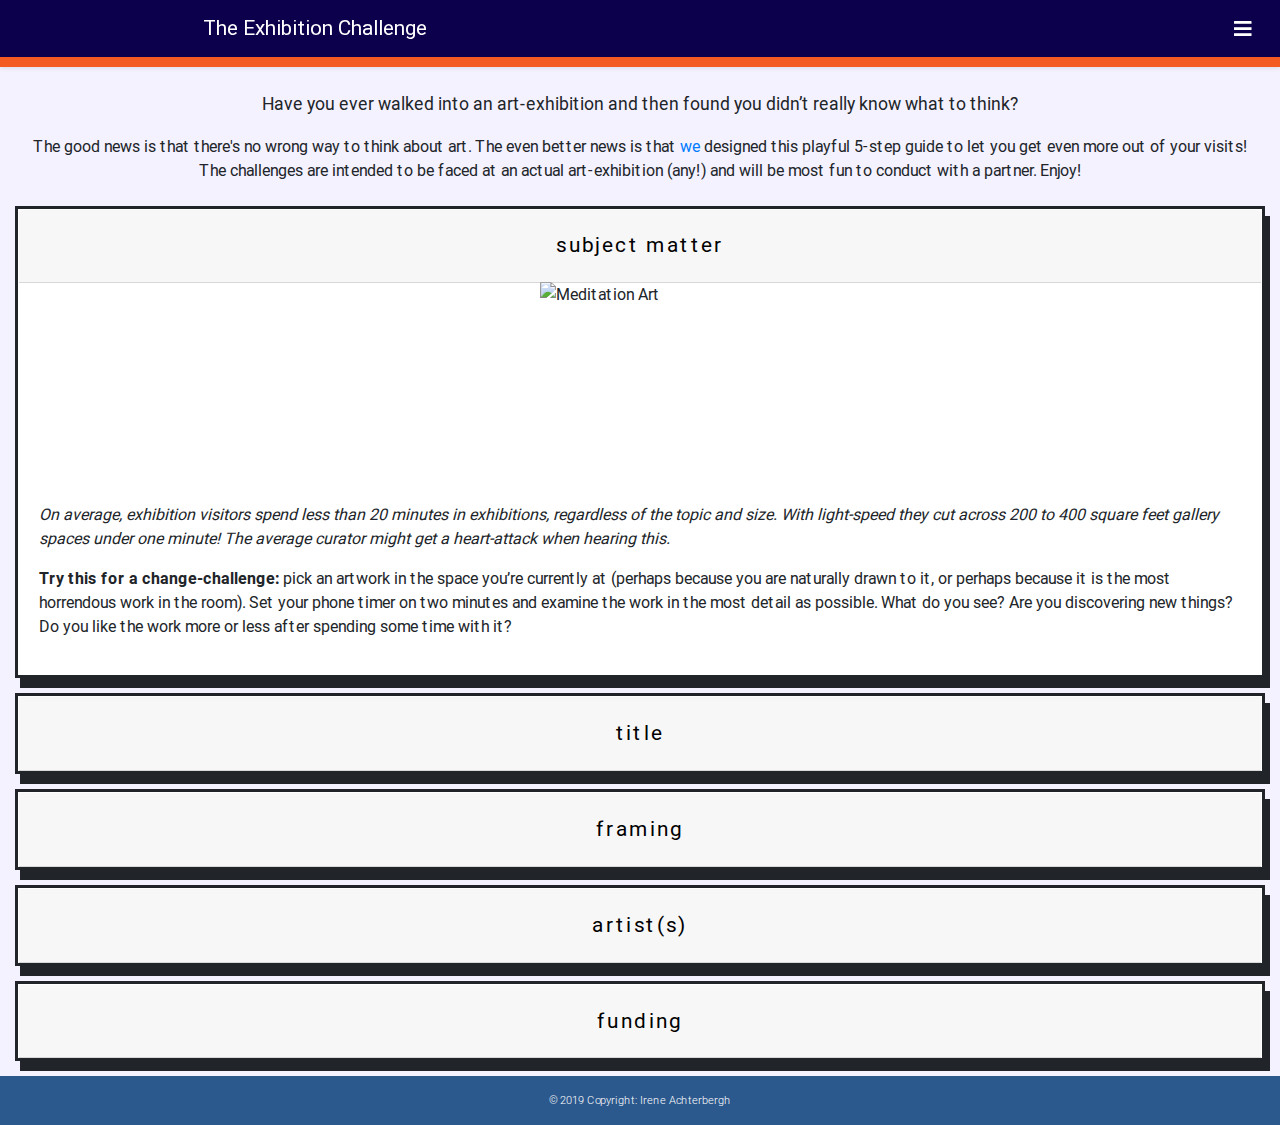
==== index.html @ 202a17a9 "Add files via upload" ====
<!DOCTYPE html>
<html lang="en">

<head>
  <meta charset="utf-8">
  <meta name="viewport" content="width=device-width, initial-scale=1, shrink-to-fit=no">
  <meta http-equiv="x-ua-compatible" content="ie=edge">
  <title>The Exhibition Challenge</title>
  <!-- Font Awesome -->
  <link rel="stylesheet" href="https://use.fontawesome.com/releases/v5.8.2/css/all.css">
  <!-- Bootstrap core CSS -->
  <link href="css/bootstrap.min.css" rel="stylesheet">
  <!-- Material Design Bootstrap -->
  <link href="css/mdb.min.css" rel="stylesheet">
  <!-- My custom styles -->
  <link href="css/style.css" rel="stylesheet">
</head>

<body>
<!--Navbar-->
<nav class="navbar sticky-top split border-bottom border-danger shadow-sm navbar-light">

  <!-- Navbar brand -->
  <a class="navbar-brand white-text" href="index.html">The Exhibition Challenge</a>

  <!-- Collapse button -->
  <button class="navbar-toggler toggler-example" type="button" data-toggle="collapse" data-target="#navbarSupportedContent1"
    aria-controls="navbarSupportedContent1" aria-expanded="false" aria-label="Toggle navigation"><span class="dark-blue-text"><i
        class="fas fa-bars fa-1.5x white-text"></i></span></button>

  <!-- Collapsible content -->
  <div class="collapse navbar-collapse" id="navbarSupportedContent1">

    <!-- Links -->
    <ul class="navbar-nav mr-auto">
      <li class="nav-item active">
        <a class="nav-link text-left white-text" href="index.html">Home<span class="sr-only">(current)</span></a>
      </li>
      <li class="nav-item">
        <a class="nav-link text-left white-text" href="page1.html">About</a>
      </li>
      <li class="nav-item">
        <a class="nav-link text-left white-text" href="#">Help</a>
      </li>
    </ul>
    <!-- Links -->

  </div>
  <!-- Collapsible content -->

</nav>
<!--/.Navbar-->

<header>
	<container>
    <p class="header-p1">Have you ever walked into an art-exhibition and then found you didn’t really know what to think?</p> 
    <p>The good news is that there's no wrong way to think about art. The even better news is that <a href="page1.html">we</a> designed this playful 5-step guide to let you get even more out of your visits! The challenges are intended to be faced at an actual art-exhibition (any!) and will be most fun to conduct with a partner. Enjoy!</p>
  </container>
</header>

<div class="accordion" id="accordionExample">
  <div class="card z-depth-0 bordered">
    <div class="card-header" id="headingOne">
      <h5 class="mb-0">
        <button class="btn btn-link" type="button" data-toggle="collapse" data-target="#collapseOne"
          aria-expanded="true" aria-controls="collapseOne">
          subject matter
        </button>
      </h5>
    </div>
    <div id="collapseOne" class="collapse show" aria-labelledby="headingOne"
      data-parent="#accordionExample">
      <div class="card-gif">
        <img src="https://media.giphy.com/media/3o7TKnvDNYADdLYZIQ/giphy.gif" alt="Meditation Art" height="200" width="200">
      </div>
      <div class="card-body">
        <p><i>On average, exhibition visitors spend less than 20 minutes in exhibitions, regardless of the topic and size. With light-speed they cut across 200 to 400 square feet gallery spaces under one minute! The average curator might get a heart-attack when hearing this.</i></p> 
        <p><strong>Try this for a change-challenge:</strong> pick an artwork in the space you’re currently at (perhaps because you are naturally drawn to it, or perhaps because it is the most horrendous work in the room). Set your phone timer on two minutes and examine the work in the most detail as possible. What do you see? Are you discovering new things? Do you like the work more or less after spending some time with it? 
      </div>
    </div>
  </div>
  <div class="card z-depth-0 bordered">
    <div class="card-header" id="headingTwo">
      <h5 class="mb-0">
        <button class="btn btn-link collapsed" type="button" data-toggle="collapse"
          data-target="#collapseTwo" aria-expanded="false" aria-controls="collapseTwo">
          title
        </button>
      </h5>
    </div>
    <div id="collapseTwo" class="collapse" aria-labelledby="headingTwo" data-parent="#accordionExample">
      <div class="card-gif">
        <img src="https://media.giphy.com/media/3oEdv31lb6MQv2XNfO/giphy.gif" alt="Meditation Art" height="200" width="200">
      </div>
      <div class="card-body">
        <p><i>When encountering a work of art, our eyes often involuntarily peak at the label to check its name. But did you know titling works of art only became standard practice about 300 years ago? (Yaezell, 2015) Titles can be great tools to help 'decipher' a work of art, but you could debate if it's actually part of the work itself. Especially when - as often happened in the past - it's not even the artist who named the piece, but the curator or art-dealer.</i></p>
        <p><strong>If anyone can name a work of art, why don't I give it a try?-challenge:</strong> Before you check the title of a work, take a good look at the subject matter and make up a title of your own. Once you're happy with the masterpiece's fresh name, discuss with your partner. Thén, find out the original title. Be honest, which title is better? Were you close?</p> <p>You might find that your perception of the artwork changed now that you’ve learned about the title. Do you think the title of a piece is part of the work, or is it a separate thing? What could be reasons for artists to not name their works? </p>
      </div>	
    </div> 
  </div>
  <div class="card z-depth-0 bordered">
    <div class="card-header" id="headingThree">
      <h5 class="mb-0">
        <button class="btn btn-link collapsed" type="button" data-toggle="collapse"
          data-target="#collapseThree" aria-expanded="false" aria-controls="collapseThree">
          framing
        </button>
      </h5>
    </div>
    <div id="collapseThree" class="collapse" aria-labelledby="headingThree" data-parent="#accordionExample">
      <div class="card-gif">
        <img src="https://media.giphy.com/media/5zkU7MzFsy20Onywjj/giphy.gif" alt="Meditation Art" height="200" width="200">
      </div>
      <div class="card-body">
        <p><i>Have you ever considered the importance of context when you encounter a work of art? The way an artwork is framed (literally and figuratively!) is crucial for the way you experience it. Consider how wildly different the same work would look in your grandparents' living room, a public square or a fancy restaurant. Even the sterile white walls of the gallery might not be such as 'neutral' as they perhaps intend to be...</i></p> 

        <p><strong>What's that Watson?-challenge:</strong> Instead of looking at the artworks, investigate in detail how the objects are installed. Are works clustered together, or vastly separated? Do some of them 'talk' to each other? In what ways are some works given more importance than others? Imagine encountering some of these works on a flea market. What effect does the installation and the gallery-space have on your experience of the work of art?</p> 
      </div>
    </div>
  </div>
  <div class="card z-depth-0 bordered">
    <div class="card-header" id="headingFour">
      <h5 class="mb-0">
        <button class="btn btn-link collapsed" type="button" data-toggle="collapse"
          data-target="#collapseFour" aria-expanded="false" aria-controls="collapseFour">
          artist(s)
        </button>
      </h5>
    </div>
    <div id="collapseFour" class="collapse" aria-labelledby="headingFour" data-parent="#accordionExample">
      <div class="card-gif">
        <img src="https://bust.com/images/myblog/32678/postcard_1.jpg" alt="Meditation Art" height="200" width="200">
      </div>
      <div class="card-body">
        <p><i>In 1989 the Guerrilla Girls made the world-famous poster entitled “Do Women Have To Get Naked to Get into the Met. Museum?” They commented on the fact that less than 5% of the artists represented in the museum were women, while 85% of the nudes were female. In 2012 these figures respectively counted to 4% and 76%.
        </i></p> 
        <p><strong>Channel your inner-art-activist-challenge:</strong> take a look at the artist(s) presented, and count how many of them might identify as male, female or perhaps identify somewhere else across the spectrum of gender identity. Are they evenly divided? Can you tell if the artists represented come from different cultural backgrounds? Do you think museums carry a responsibility to represent artists that reflect the diverse cultural, socio-political and biological mosaic that makes up society? What could be a consequence if they don’t? </p>
      </div>
    </div>
  </div>
    <div class="card z-depth-0 bordered">
    <div class="card-header" id="headingFive">
      <h5 class="mb-0">
         <button class="btn btn-link collapsed" type="button" data-toggle="collapse"
          data-target="#collapseFive" aria-expanded="false" aria-controls="collapseFive">
          funding
        </button>
      </h5>
    </div>
    <div id="collapseFive" class="collapse" aria-labelledby="headingFive" data-parent="#accordionExample">
      <div class="card-gif">
        <img src="https://media.giphy.com/media/YBsd8wdchmxqg/giphy.gif" alt="Meditation Art" height="200" width="200">
      </div>
      <div class="card-body">
        <p><i>This shouldn't come as a major surprise, but creating exhibitions doesn’t come without a price-tag. Museums have to cover the expenses of personnel, art-transport, concept-design and installation. And even if exhibitions draw in lots of visitors, it is usually museums and galleries' restaurants and cafes (and not the ticket-sales) that give them their vital financial impetus. For this reason, museums are ususally also largely dependent on additional external financial support. These can be governmental institutions, private funders or corporate organisations for example.</i></p>
        <p><strong>Follow-the-money-challenge:</strong> It is important to to consider the sources of funding that made an exhibition possible, because art-exhibitions always establish and create some sort of narrative about the world. To find the organizations and institutions that made an exhibition possible, look at intro-didactics of the exhibition. On the bottom you can usually see logos from various organizations. Are they related to the topic of the exhibition in any way? Why might they have had an interest in supporting this specific show?</p>
      </div>
    </div>
  </div>
</div>
</div>


<!-- Footer -->
<footer>
  <!-- Copyright -->
  <div class="footer-copyright white-text light-blue text-center py-3">© 2019 Copyright:
    <a class="white-text" href="https://instagram.com/irenejasmijn"> Irene Achterbergh</a>
  </div>
  <!-- Copyright -->

</footer>

  <!-- SCRIPTS -->
  <!-- JQuery -->
  <script type="text/javascript" src="js/jquery-3.4.1.min.js"></script>
  <!-- Bootstrap tooltips -->
  <script type="text/javascript" src="js/popper.min.js"></script>
  <!-- Bootstrap core JavaScript -->
  <script type="text/javascript" src="js/bootstrap.min.js"></script>
  <!-- MDB core JavaScript -->
  <script type="text/javascript" src="js/mdb.min.js"></script>
</body>

</html>
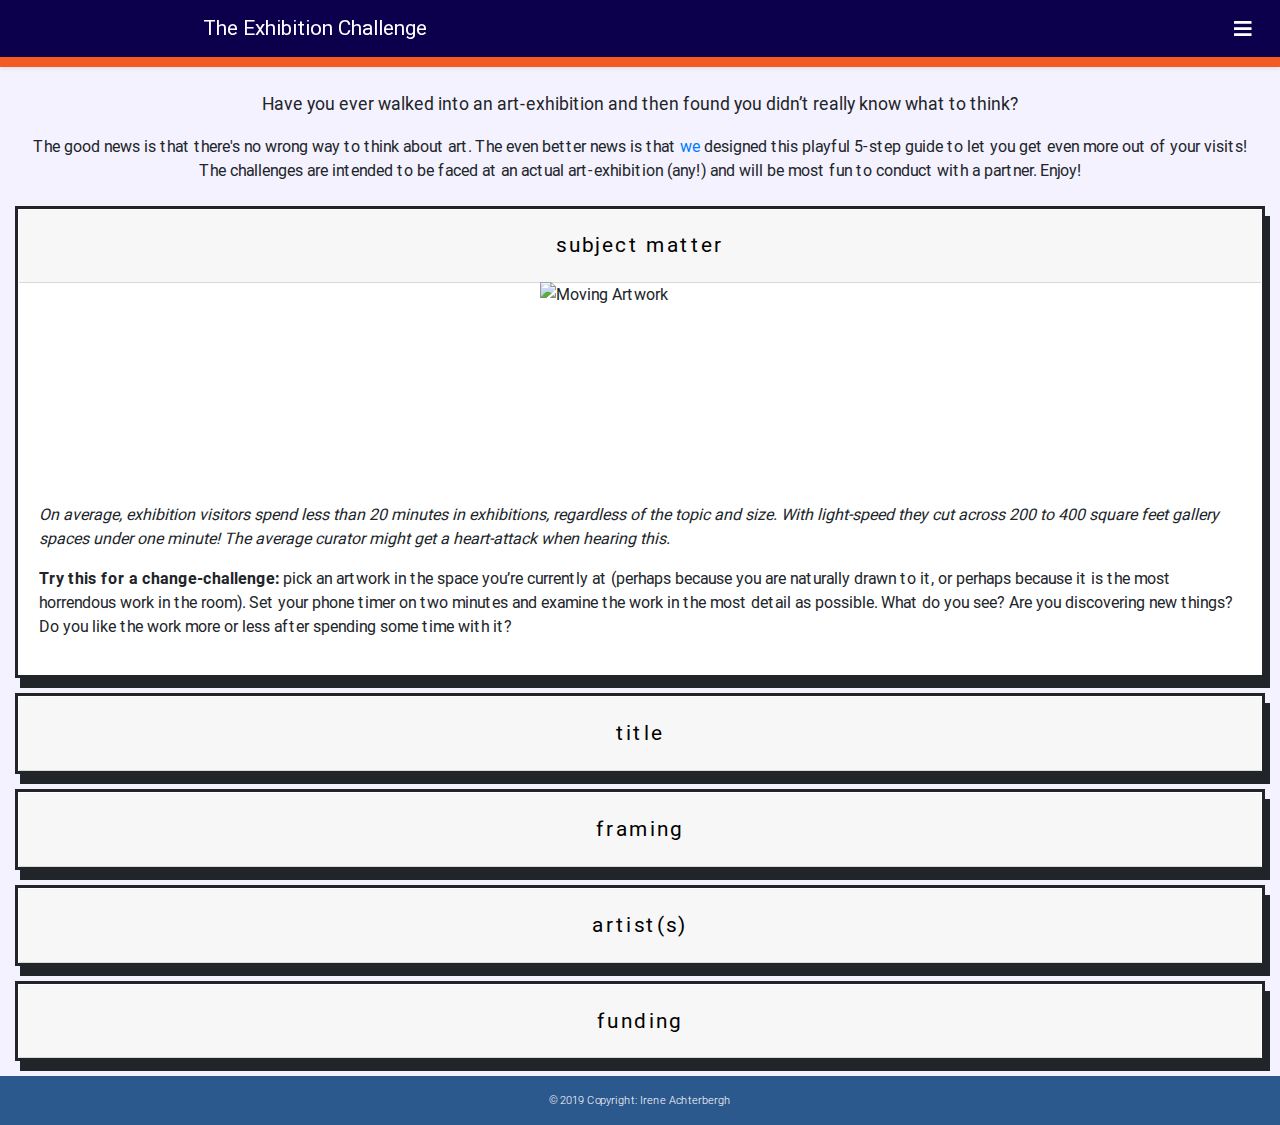
==== commit e528aacb: "Add files via upload" ====
--- a/index.html
+++ b/index.html
@@ -13,7 +13,7 @@
   <!-- Material Design Bootstrap -->
   <link href="css/mdb.min.css" rel="stylesheet">
   <!-- My custom styles -->
-  <link href="css/style.css" rel="stylesheet">
+  <link href="css/style.css" rel="stylesheet"> 
 </head>
 
 <body>
@@ -71,7 +71,7 @@
     <div id="collapseOne" class="collapse show" aria-labelledby="headingOne"
       data-parent="#accordionExample">
       <div class="card-gif">
-        <img src="https://media.giphy.com/media/3o7TKnvDNYADdLYZIQ/giphy.gif" alt="Meditation Art" height="200" width="200">
+        <img src="img/subjectmatter.gif" alt="Moving Artwork" height="200" width="200">
       </div>
       <div class="card-body">
         <p><i>On average, exhibition visitors spend less than 20 minutes in exhibitions, regardless of the topic and size. With light-speed they cut across 200 to 400 square feet gallery spaces under one minute! The average curator might get a heart-attack when hearing this.</i></p> 
@@ -90,7 +90,7 @@
     </div>
     <div id="collapseTwo" class="collapse" aria-labelledby="headingTwo" data-parent="#accordionExample">
       <div class="card-gif">
-        <img src="https://media.giphy.com/media/3oEdv31lb6MQv2XNfO/giphy.gif" alt="Meditation Art" height="200" width="200">
+        <img src="img/title.gif" alt="Meditation Art" height="200" width="200">
       </div>
       <div class="card-body">
         <p><i>When encountering a work of art, our eyes often involuntarily peak at the label to check its name. But did you know titling works of art only became standard practice about 300 years ago? (Yaezell, 2015) Titles can be great tools to help 'decipher' a work of art, but you could debate if it's actually part of the work itself. Especially when - as often happened in the past - it's not even the artist who named the piece, but the curator or art-dealer.</i></p>
@@ -109,7 +109,7 @@
     </div>
     <div id="collapseThree" class="collapse" aria-labelledby="headingThree" data-parent="#accordionExample">
       <div class="card-gif">
-        <img src="https://media.giphy.com/media/5zkU7MzFsy20Onywjj/giphy.gif" alt="Meditation Art" height="200" width="200">
+        <img src="img/framing.gif" alt="Meditation Art" height="200" width="200">
       </div>
       <div class="card-body">
         <p><i>Have you ever considered the importance of context when you encounter a work of art? The way an artwork is framed (literally and figuratively!) is crucial for the way you experience it. Consider how wildly different the same work would look in your grandparents' living room, a public square or a fancy restaurant. Even the sterile white walls of the gallery might not be such as 'neutral' as they perhaps intend to be...</i></p> 
@@ -149,7 +149,7 @@
     </div>
     <div id="collapseFive" class="collapse" aria-labelledby="headingFive" data-parent="#accordionExample">
       <div class="card-gif">
-        <img src="https://media.giphy.com/media/YBsd8wdchmxqg/giphy.gif" alt="Meditation Art" height="200" width="200">
+        <img src="img/funding.gif" alt="Meditation Art" height="200" width="200">
       </div>
       <div class="card-body">
         <p><i>This shouldn't come as a major surprise, but creating exhibitions doesn’t come without a price-tag. Museums have to cover the expenses of personnel, art-transport, concept-design and installation. And even if exhibitions draw in lots of visitors, it is usually museums and galleries' restaurants and cafes (and not the ticket-sales) that give them their vital financial impetus. For this reason, museums are ususally also largely dependent on additional external financial support. These can be governmental institutions, private funders or corporate organisations for example.</i></p>
